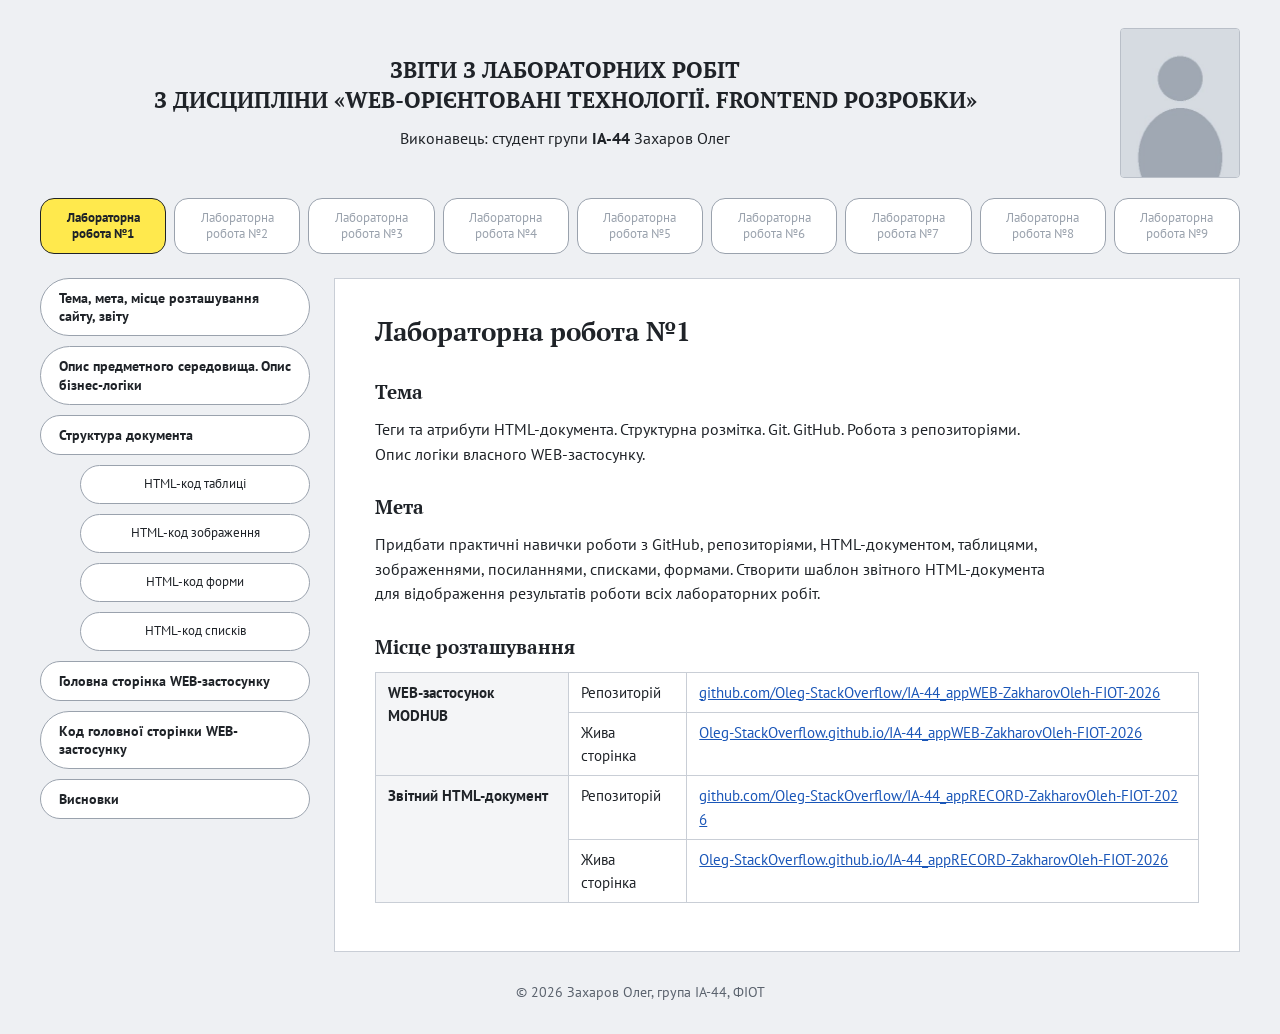
==== index.html @ 859e6890 "Звіт Лаб1" ====
<!DOCTYPE html>
<html lang="uk">
<head>
    <meta charset="UTF-8">
    <meta name="viewport" content="width=device-width, initial-scale=1.0">
    <title>Звіти з лабораторних робіт — WEB-орієнтовані технології</title>
    <link rel="preconnect" href="https://fonts.googleapis.com">
    <link href="https://fonts.googleapis.com/css2?family=PT+Sans:wght@400;700&family=PT+Serif:wght@400;700&display=swap" rel="stylesheet">
    <link rel="stylesheet" href="css/style.css">
</head>
<body>

    <!-- Шапка звіту -->
    <header class="header">
        <div class="header__text">
            <h1>Звіти з лабораторних робіт<br>
                з дисципліни «WEB-орієнтовані технології. Frontend розробки»</h1>
            <p class="header__student">Виконавець: студент групи <b>ІА-44</b> Захаров Олег</p>
        </div>
        <img src="images/photo.jpg" alt="Фото студента" class="header__photo" width="120" height="150">
    </header>

    <!-- Навігація по лабораторних роботах -->
    <nav class="labs">
        <a href="index.html" class="labs__item labs__item--active">Лабораторна робота №1</a>
        <a href="#" class="labs__item labs__item--disabled">Лабораторна робота №2</a>
        <a href="#" class="labs__item labs__item--disabled">Лабораторна робота №3</a>
        <a href="#" class="labs__item labs__item--disabled">Лабораторна робота №4</a>
        <a href="#" class="labs__item labs__item--disabled">Лабораторна робота №5</a>
        <a href="#" class="labs__item labs__item--disabled">Лабораторна робота №6</a>
        <a href="#" class="labs__item labs__item--disabled">Лабораторна робота №7</a>
        <a href="#" class="labs__item labs__item--disabled">Лабораторна робота №8</a>
        <a href="#" class="labs__item labs__item--disabled">Лабораторна робота №9</a>
    </nav>

    <div class="layout">

        <!-- Меню лабораторної роботи -->
        <aside class="menu">
            <a href="#topic" class="menu__item">Тема, мета, місце розташування сайту, звіту</a>
            <a href="#subject" class="menu__item">Опис предметного середовища. Опис бізнес-логіки</a>
            <a href="#structure" class="menu__item">Структура документа</a>
            <a href="#table" class="menu__item menu__item--sub">HTML-код таблиці</a>
            <a href="#image" class="menu__item menu__item--sub">HTML-код зображення</a>
            <a href="#form" class="menu__item menu__item--sub">HTML-код форми</a>
            <a href="#lists" class="menu__item menu__item--sub">HTML-код списків</a>
            <a href="#main-page" class="menu__item">Головна сторінка WEB-застосунку</a>
            <a href="#main-code" class="menu__item">Код головної сторінки WEB-застосунку</a>
            <a href="#conclusions" class="menu__item">Висновки</a>
        </aside>

        <!-- Місце виведення інформації -->
        <main class="content">

            <!-- 1. Тема, мета -->
            <section id="topic" class="block">
                <h2>Лабораторна робота №1</h2>

                <h3>Тема</h3>
                <p>Теги та атрибути HTML-документа. Структурна розмітка. Git. GitHub. Робота з репозиторіями. Опис логіки власного WEB-застосунку.</p>

                <h3>Мета</h3>
                <p>Придбати практичні навички роботи з GitHub, репозиторіями, HTML-документом, таблицями, зображеннями, посиланнями, списками, формами. Створити шаблон звітного HTML-документа для відображення результатів роботи всіх лабораторних робіт.</p>

                <h3>Місце розташування</h3>
                <table class="links-table">
                    <tr>
                        <th rowspan="2">WEB-застосунок MODHUB</th>
                        <td>Репозиторій</td>
                        <td><a href="https://github.com/Oleg-StackOverflow/IA-44_appWEB-ZakharovOleh-FIOT-2026" target="_blank">github.com/Oleg-StackOverflow/IA-44_appWEB-ZakharovOleh-FIOT-2026</a></td>
                    </tr>
                    <tr>
                        <td>Жива сторінка</td>
                        <td><a href="https://Oleg-StackOverflow.github.io/IA-44_appWEB-ZakharovOleh-FIOT-2026/" target="_blank">Oleg-StackOverflow.github.io/IA-44_appWEB-ZakharovOleh-FIOT-2026</a></td>
                    </tr>
                    <tr>
                        <th rowspan="2">Звітний HTML-документ</th>
                        <td>Репозиторій</td>
                        <td><a href="https://github.com/Oleg-StackOverflow/IA-44_appRECORD-ZakharovOleh-FIOT-2026" target="_blank">github.com/Oleg-StackOverflow/IA-44_appRECORD-ZakharovOleh-FIOT-2026</a></td>
                    </tr>
                    <tr>
                        <td>Жива сторінка</td>
                        <td><a href="https://Oleg-StackOverflow.github.io/IA-44_appRECORD-ZakharovOleh-FIOT-2026/" target="_blank">Oleg-StackOverflow.github.io/IA-44_appRECORD-ZakharovOleh-FIOT-2026</a></td>
                    </tr>
                </table>
            </section>

            <!-- 2. Предметне середовище -->
            <section id="subject" class="block">
                <h2>Опис предметного середовища</h2>
                <p>Для лабораторних робіт обрано предметну галузь «Каталог модифікацій для комп'ютерних ігор». WEB-застосунок має назву MODHUB.</p>
                <p>Моди — це доповнення, створені гравцями, які змінюють графіку, ігровий процес або наповнення гри. Моди для однієї гри часто розкидані по різних сайтах, і гравцеві складно зрозуміти, чи підійде мод до його версії гри та чи не конфліктуватиме з іншими модами. MODHUB збирає моди в одному каталозі, показує їхню оцінку, кількість завантажень, вимоги та інструкцію з встановлення.</p>
                <p>Застосунком користуються три типи користувачів: гравець шукає та завантажує моди, автор публікує власні моди, модератор перевіряє нові моди перед появою в каталозі.</p>

                <h3>Основні сутності</h3>
                <ul>
                    <li><b>Гра</b> — назва та пов'язані з нею модифікації.</li>
                    <li><b>Мод</b> — назва, зображення, категорія, версія, вимоги та автор.</li>
                    <li><b>Користувач</b> — гравець, автор або модератор.</li>
                    <li><b>Оцінка й завантаження</b> — показники популярності мода.</li>
                </ul>

                <h2>Опис бізнес-логіки</h2>
                <h3>Сценарій «Пошук і вибір мода»</h3>
                <ol>
                    <li>Гравець обирає гру або вводить пошуковий запит.</li>
                    <li>Каталог відбирає моди за назвою та вибраною грою.</li>
                    <li>Гравець переглядає оцінку, вимоги та інструкцію автора.</li>
                    <li>Після перевірки сумісності гравець переходить до завантаження.</li>
                </ol>

                <h3>Сценарій «Публікація та перевірка»</h3>
                <ol>
                    <li>Автор заповнює назву, гру, категорію, опис, версію та вимоги мода.</li>
                    <li>Новий мод надходить на перевірку модератору; до схвалення він не відображається в каталозі.</li>
                    <li>Після схвалення мод публікується та прив'язується до гри.</li>
                    <li>Рейтинг мода формується з оцінок користувачів.</li>
                </ol>

                <h3>Функціональні вимоги</h3>
                <ul>
                    <li>Пошук модів за назвою та фільтрація за грою.</li>
                    <li>Перегляд списку популярних модів з оцінкою та кількістю завантажень.</li>
                    <li>Додавання нового мода автором і перевірка його модератором.</li>
                    <li>Вхід користувача в систему.</li>
                    <li>Надсилання повідомлення через форму зворотного зв'язку.</li>
                </ul>

                <h3>Нефункціональні вимоги</h3>
                <ul>
                    <li>Коректне відображення в сучасних браузерах і на мобільних пристроях.</li>
                    <li>Сторінки завантажуються не довше ніж за 2–3 секунди.</li>
                    <li>Інтерфейс українською мовою, зрозуміла навігація.</li>
                    <li>Перевірка даних у формах перед надсиланням.</li>
                </ul>
            </section>

            <!-- 3. Структура документа -->
            <section id="structure" class="block">
                <h2>Структура головної сторінки WEB-застосунку</h2>
                <p>Головна сторінка (файл <code>index.html</code>) складається з шапки, основної частини та футера. Основна частина містить пошук, таблицю популярних модів, інструкцію у вигляді списків і форму зворотного зв'язку. Стилі винесені в окремий файл <code>css/style.css</code>.</p>

                <h3>Загальна структура</h3>
<pre><code>&lt;!DOCTYPE html&gt;
&lt;html lang="uk"&gt;
&lt;head&gt;
    &lt;meta charset="UTF-8"&gt;
    &lt;title&gt;MODHUB — каталог модів&lt;/title&gt;
    &lt;link rel="stylesheet" href="css/style.css"&gt;
&lt;/head&gt;
&lt;body&gt;
    &lt;header class="header"&gt;          &lt;!-- логотип, посилання, кнопки --&gt;
        &lt;a href="index.html" class="logo"&gt;...&lt;/a&gt;
        &lt;nav class="header__nav"&gt;...&lt;/nav&gt;
    &lt;/header&gt;

    &lt;main class="container"&gt;
        &lt;section class="catalog"&gt;    &lt;!-- h1, форма пошуку, список ігор --&gt;
        &lt;section class="popular"&gt;    &lt;!-- h2, таблиця модів із зображеннями --&gt;
        &lt;div class="bottom"&gt;
            &lt;section class="howto"&gt;     &lt;!-- нумерований і маркований списки --&gt;
            &lt;section class="feedback"&gt;  &lt;!-- форма зворотного зв'язку --&gt;
        &lt;/div&gt;
    &lt;/main&gt;

    &lt;footer class="footer"&gt;...&lt;/footer&gt;
&lt;/body&gt;
&lt;/html&gt;</code></pre>

                <h3>Посилання</h3>
                <p>Посилання на сторінку з описом предметної галузі та бізнес-логіки розміщене в шапці. На сторінці <code>about.html</code> є зворотне посилання на каталог.</p>
<pre><code>&lt;nav class="header__nav"&gt;
    &lt;a href="about.html" class="link-accent"&gt;Про проєкт і бізнес-логіку&lt;/a&gt;
&lt;/nav&gt;
&lt;!-- about.html --&gt;
&lt;a href="index.html" class="link-accent"&gt;&amp;larr; До каталогу&lt;/a&gt;</code></pre>

                <h3>Використані теги</h3>
                <table class="theory-table">
                    <thead>
                        <tr><th>Група</th><th>Теги</th></tr>
                    </thead>
                    <tbody>
                        <tr><td>Структура документа</td><td><code>&lt;!DOCTYPE&gt;</code>, <code>&lt;html&gt;</code>, <code>&lt;head&gt;</code>, <code>&lt;meta&gt;</code>, <code>&lt;title&gt;</code>, <code>&lt;link&gt;</code>, <code>&lt;body&gt;</code></td></tr>
                        <tr><td>Семантичні блоки</td><td><code>&lt;header&gt;</code>, <code>&lt;nav&gt;</code>, <code>&lt;main&gt;</code>, <code>&lt;section&gt;</code>, <code>&lt;footer&gt;</code>, <code>&lt;div&gt;</code></td></tr>
                        <tr><td>Заголовки та текст</td><td><code>&lt;h1&gt;</code>, <code>&lt;h2&gt;</code>, <code>&lt;h3&gt;</code>, <code>&lt;p&gt;</code>, <code>&lt;span&gt;</code></td></tr>
                        <tr><td>Посилання та зображення</td><td><code>&lt;a&gt;</code>, <code>&lt;img&gt;</code>, <code>&lt;svg&gt;</code></td></tr>
                        <tr><td>Таблиця</td><td><code>&lt;table&gt;</code>, <code>&lt;thead&gt;</code>, <code>&lt;tbody&gt;</code>, <code>&lt;tr&gt;</code>, <code>&lt;th&gt;</code>, <code>&lt;td&gt;</code></td></tr>
                        <tr><td>Списки</td><td><code>&lt;ol&gt;</code>, <code>&lt;ul&gt;</code>, <code>&lt;li&gt;</code></td></tr>
                        <tr><td>Форми</td><td><code>&lt;form&gt;</code>, <code>&lt;label&gt;</code>, <code>&lt;input&gt;</code>, <code>&lt;textarea&gt;</code>, <code>&lt;button&gt;</code></td></tr>
                    </tbody>
                </table>
            </section>

            <!-- 3.1 Таблиця -->
            <section id="table" class="block">
                <h2>HTML-код таблиці</h2>
                <p>На головній сторінці таблиця використовується для виведення популярних модів: у кожному рядку є зображення, гра й категорія, назва мода, оцінка та кількість завантажень.</p>
<pre><code>&lt;table class="mods-table"&gt;
    &lt;thead&gt;
        &lt;tr&gt;
            &lt;th&gt;Мод&lt;/th&gt;
            &lt;th class="col-num"&gt;Оцінка&lt;/th&gt;
            &lt;th class="col-num"&gt;Завантаження&lt;/th&gt;
        &lt;/tr&gt;
    &lt;/thead&gt;
    &lt;tbody&gt;
        &lt;tr&gt;
            &lt;td&gt;
                &lt;div class="mod"&gt;
                    &lt;img src="images/zone-reborn.jpg" alt="Скриншот моду Zone Reborn" width="110" height="70"&gt;
                    &lt;div&gt;
                        &lt;p class="mod__meta"&gt;S.T.A.L.K.E.R. 2 / Графіка&lt;/p&gt;
                        &lt;h3 class="mod__name"&gt;Zone Reborn&lt;/h3&gt;
                    &lt;/div&gt;
                &lt;/div&gt;
            &lt;/td&gt;
            &lt;td class="col-num"&gt;&lt;span class="star"&gt;&amp;#9734;&lt;/span&gt; 4.9&lt;/td&gt;
            &lt;td class="col-num muted"&gt;&amp;#10515; 25,4 тис.&lt;/td&gt;
        &lt;/tr&gt;
        &lt;tr&gt;
            &lt;td&gt;
                &lt;div class="mod"&gt;
                    &lt;img src="images/night-city.jpg" alt="Скриншот моду Night City Rewired" width="110" height="70"&gt;
                    &lt;div&gt;
                        &lt;p class="mod__meta"&gt;Cyberpunk 2077 / Геймплей&lt;/p&gt;
                        &lt;h3 class="mod__name"&gt;Night City Rewired&lt;/h3&gt;
                    &lt;/div&gt;
                &lt;/div&gt;
            &lt;/td&gt;
            &lt;td class="col-num"&gt;&lt;span class="star"&gt;&amp;#9734;&lt;/span&gt; 4.8&lt;/td&gt;
            &lt;td class="col-num muted"&gt;&amp;#10515; 42,1 тис.&lt;/td&gt;
        &lt;/tr&gt;
        &lt;tr&gt;
            &lt;td&gt;
                &lt;div class="mod"&gt;
                    &lt;img src="images/nordic-horizons.jpg" alt="Скриншот моду Nordic Horizons" width="110" height="70"&gt;
                    &lt;div&gt;
                        &lt;p class="mod__meta"&gt;Skyrim SE / Графіка&lt;/p&gt;
                        &lt;h3 class="mod__name"&gt;Nordic Horizons&lt;/h3&gt;
                    &lt;/div&gt;
                &lt;/div&gt;
            &lt;/td&gt;
            &lt;td class="col-num"&gt;&lt;span class="star"&gt;&amp;#9734;&lt;/span&gt; 4.9&lt;/td&gt;
            &lt;td class="col-num muted"&gt;&amp;#10515; 85,6 тис.&lt;/td&gt;
        &lt;/tr&gt;
        &lt;tr&gt;
            &lt;td&gt;
                &lt;div class="mod"&gt;
                    &lt;img src="images/vanilla-adventures.jpg" alt="Скриншот моду Vanilla+ Adventures" width="110" height="70"&gt;
                    &lt;div&gt;
                        &lt;p class="mod__meta"&gt;Minecraft / Нові світи&lt;/p&gt;
                        &lt;h3 class="mod__name"&gt;Vanilla+ Adventures&lt;/h3&gt;
                    &lt;/div&gt;
                &lt;/div&gt;
            &lt;/td&gt;
            &lt;td class="col-num"&gt;&lt;span class="star"&gt;&amp;#9734;&lt;/span&gt; 4.7&lt;/td&gt;
            &lt;td class="col-num muted"&gt;&amp;#10515; 31,2 тис.&lt;/td&gt;
        &lt;/tr&gt;
    &lt;/tbody&gt;
&lt;/table&gt;</code></pre>

                <h3>Скриншот таблиці</h3>
                <figure>
                    <img src="images/table.png" alt="Скриншот таблиці популярних модів" class="screenshot">
                    <figcaption>Рис. 1 — Таблиця «Популярні моди»</figcaption>
                </figure>

                <h3>Теорія: теги таблиць</h3>
                <p>Таблиця в HTML створюється тегом <code>&lt;table&gt;</code>. Таблиця складається з рядків <code>&lt;tr&gt;</code>, а рядки — з комірок <code>&lt;td&gt;</code> або <code>&lt;th&gt;</code>.</p>
                <table class="theory-table">
                    <thead>
                        <tr><th>Тег</th><th>Призначення</th></tr>
                    </thead>
                    <tbody>
                        <tr><td><code>&lt;table&gt;</code></td><td>Контейнер таблиці.</td></tr>
                        <tr><td><code>&lt;caption&gt;</code></td><td>Підпис (назва) таблиці, розміщується одразу після <code>&lt;table&gt;</code>.</td></tr>
                        <tr><td><code>&lt;thead&gt;</code></td><td>Група рядків заголовка таблиці.</td></tr>
                        <tr><td><code>&lt;tbody&gt;</code></td><td>Основна частина таблиці з даними.</td></tr>
                        <tr><td><code>&lt;tfoot&gt;</code></td><td>Нижня частина таблиці (підсумки).</td></tr>
                        <tr><td><code>&lt;tr&gt;</code></td><td>Рядок таблиці.</td></tr>
                        <tr><td><code>&lt;th&gt;</code></td><td>Комірка-заголовок, за замовчуванням жирна й по центру.</td></tr>
                        <tr><td><code>&lt;td&gt;</code></td><td>Звичайна комірка з даними.</td></tr>
                        <tr><td><code>&lt;colgroup&gt;</code>, <code>&lt;col&gt;</code></td><td>Групування стовпців для задання їм спільного оформлення.</td></tr>
                    </tbody>
                </table>

                <h3>Атрибути</h3>
                <ul>
                    <li><code>colspan</code> — об'єднує комірку на кілька стовпців.</li>
                    <li><code>rowspan</code> — об'єднує комірку на кілька рядків (використано в таблиці посилань у розділі «Тема, мета»).</li>
                    <li><code>scope</code> — вказує, до чого належить заголовок <code>&lt;th&gt;</code>: <code>row</code> або <code>col</code>.</li>
                    <li><code>headers</code> — пов'язує комірку із заголовками за їхніми <code>id</code>.</li>
                </ul>
                <p>Атрибути <code>border</code>, <code>cellpadding</code>, <code>cellspacing</code>, <code>align</code>, <code>bgcolor</code> застаріли. Замість них використовують CSS-властивості <code>border</code>, <code>padding</code>, <code>border-collapse</code>, <code>text-align</code>, <code>background-color</code>.</p>
            </section>

            <!-- 3.2 Зображення -->
            <section id="image" class="block">
                <h2>HTML-код зображення</h2>
                <p>Зображення використовуються в таблиці модів як превʼю кожної модифікації.</p>
<pre><code>&lt;img src="images/zone-reborn.jpg" alt="Скриншот моду Zone Reborn" width="110" height="70"&gt;</code></pre>

                <h3>Скриншот зображення</h3>
                <figure>
                    <img src="images/image.png" alt="Скриншот зображення мода в таблиці" class="screenshot">
                    <figcaption>Рис. 2 — Зображення мода Zone Reborn</figcaption>
                </figure>

                <h3>Теорія: тег &lt;img&gt; та його атрибути</h3>
                <p>Тег <code>&lt;img&gt;</code> вставляє зображення на сторінку. Він одиночний, тобто не має закриваючого тегу. Підтримуються формати JPG, PNG, GIF, SVG, WebP.</p>
                <table class="theory-table">
                    <thead>
                        <tr><th>Атрибут</th><th>Призначення</th></tr>
                    </thead>
                    <tbody>
                        <tr><td><code>src</code></td><td>Шлях до файлу зображення (обов'язковий). Може бути відносним (<code>images/photo.jpg</code>) або абсолютним (URL).</td></tr>
                        <tr><td><code>alt</code></td><td>Альтернативний текст. Показується, якщо зображення не завантажилось, і зачитується програмами для незрячих.</td></tr>
                        <tr><td><code>width</code>, <code>height</code></td><td>Ширина та висота в пікселях. Браузер резервує місце під картинку, і сторінка не «стрибає» під час завантаження.</td></tr>
                        <tr><td><code>title</code></td><td>Підказка, що з'являється при наведенні курсора.</td></tr>
                        <tr><td><code>loading</code></td><td><code>lazy</code> — відкладене завантаження, поки зображення не з'явиться в зоні видимості.</td></tr>
                        <tr><td><code>srcset</code>, <code>sizes</code></td><td>Набір зображень різного розміру для різних екранів.</td></tr>
                    </tbody>
                </table>
                <p>Для зображення з підписом використовують теги <code>&lt;figure&gt;</code> і <code>&lt;figcaption&gt;</code>, як для скриншотів у цьому звіті.</p>
            </section>

            <!-- 3.3 Форма -->
            <section id="form" class="block">
                <h2>HTML-код форми</h2>
                <p>Форма зворотного зв'язку дозволяє користувачу надіслати запитання. Поля «Ім'я» та «Електронна пошта» обов'язкові.</p>
<pre><code>&lt;section class="feedback"&gt;
    &lt;h2&gt;Зворотний зв'язок&lt;/h2&gt;

    &lt;form action="#" method="post" class="feedback__form"&gt;
        &lt;div class="form-row"&gt;
            &lt;div class="form-group"&gt;
                &lt;label for="name"&gt;Ім'я&lt;/label&gt;
                &lt;input type="text" id="name" name="name" placeholder="Ваше ім'я" required&gt;
            &lt;/div&gt;
            &lt;div class="form-group"&gt;
                &lt;label for="email"&gt;Електронна пошта&lt;/label&gt;
                &lt;input type="email" id="email" name="email" placeholder="name@example.com" required&gt;
            &lt;/div&gt;
        &lt;/div&gt;

        &lt;div class="form-group"&gt;
            &lt;label for="message"&gt;Повідомлення&lt;/label&gt;
            &lt;textarea id="message" name="message" rows="4" placeholder="Напишіть ваше запитання..."&gt;&lt;/textarea&gt;
        &lt;/div&gt;

        &lt;button type="submit" class="btn-accent"&gt;Надіслати повідомлення&lt;/button&gt;
    &lt;/form&gt;
&lt;/section&gt;</code></pre>

                <h3>Скриншот форми</h3>
                <figure>
                    <img src="images/form.png" alt="Скриншот форми зворотного зв'язку" class="screenshot">
                    <figcaption>Рис. 3 — Форма «Зворотний зв'язок»</figcaption>
                </figure>

                <h3>Теорія: теги та атрибути форм</h3>
                <table class="theory-table">
                    <thead>
                        <tr><th>Тег / атрибут</th><th>Призначення</th></tr>
                    </thead>
                    <tbody>
                        <tr><td><code>&lt;form&gt;</code></td><td>Контейнер форми. Атрибут <code>action</code> — адреса обробника, <code>method</code> — спосіб передачі (<code>get</code> або <code>post</code>).</td></tr>
                        <tr><td><code>&lt;label&gt;</code></td><td>Підпис поля. Атрибут <code>for</code> пов'язує його з <code>id</code> поля.</td></tr>
                        <tr><td><code>&lt;input&gt;</code></td><td>Поле введення. Тип задається атрибутом <code>type</code>: <code>text</code>, <code>email</code>, <code>password</code>, <code>number</code>, <code>checkbox</code>, <code>radio</code> тощо.</td></tr>
                        <tr><td><code>&lt;textarea&gt;</code></td><td>Багаторядкове текстове поле, висота задається атрибутом <code>rows</code>.</td></tr>
                        <tr><td><code>&lt;select&gt;</code>, <code>&lt;option&gt;</code></td><td>Випадаючий список.</td></tr>
                        <tr><td><code>&lt;button&gt;</code></td><td>Кнопка. <code>type="submit"</code> надсилає форму.</td></tr>
                        <tr><td><code>&lt;fieldset&gt;</code>, <code>&lt;legend&gt;</code></td><td>Групування полів форми з заголовком.</td></tr>
                        <tr><td><code>name</code></td><td>Ім'я поля, під яким значення передається на сервер.</td></tr>
                        <tr><td><code>placeholder</code></td><td>Підказка всередині порожнього поля.</td></tr>
                        <tr><td><code>required</code></td><td>Поле обов'язкове: без нього форма не надішлеться.</td></tr>
                    </tbody>
                </table>
            </section>

            <!-- 3.4 Списки -->
            <section id="lists" class="block">
                <h2>HTML-код списків</h2>
                <p>У розділі «Як користуватися» нумерований список описує послідовні кроки встановлення мода, а маркований — поради, порядок яких не важливий.</p>
<pre><code>&lt;section class="howto"&gt;
    &lt;h2&gt;Як користуватися&lt;/h2&gt;

    &lt;h3&gt;Встановлення мода&lt;/h3&gt;
    &lt;ol&gt;
        &lt;li&gt;Оберіть гру та знайдіть потрібний мод.&lt;/li&gt;
        &lt;li&gt;Перевірте версію гри й вимоги мода.&lt;/li&gt;
        &lt;li&gt;Завантажте мод і дотримуйтеся інструкції автора.&lt;/li&gt;
    &lt;/ol&gt;

    &lt;h3&gt;Перед запуском&lt;/h3&gt;
    &lt;ul&gt;
        &lt;li&gt;Зробіть резервну копію збережень.&lt;/li&gt;
        &lt;li&gt;Перевірте сумісність з іншими модами.&lt;/li&gt;
        &lt;li&gt;Використовуйте відповідну версію гри.&lt;/li&gt;
    &lt;/ul&gt;
&lt;/section&gt;</code></pre>

                <h3>Скриншот списків</h3>
                <figure>
                    <img src="images/lists.png" alt="Скриншот списків у розділі Як користуватися" class="screenshot">
                    <figcaption>Рис. 4 — Нумерований і маркований списки</figcaption>
                </figure>

                <h3>Теорія: теги та атрибути списків</h3>
                <table class="theory-table">
                    <thead>
                        <tr><th>Тег</th><th>Призначення</th></tr>
                    </thead>
                    <tbody>
                        <tr><td><code>&lt;ol&gt;</code></td><td>Нумерований (впорядкований) список.</td></tr>
                        <tr><td><code>&lt;ul&gt;</code></td><td>Маркований (невпорядкований) список.</td></tr>
                        <tr><td><code>&lt;li&gt;</code></td><td>Елемент списку, використовується всередині <code>&lt;ol&gt;</code> і <code>&lt;ul&gt;</code>.</td></tr>
                        <tr><td><code>&lt;dl&gt;</code>, <code>&lt;dt&gt;</code>, <code>&lt;dd&gt;</code></td><td>Список визначень: термін і його опис.</td></tr>
                    </tbody>
                </table>

                <h3>Атрибути</h3>
                <ul>
                    <li><code>type</code> для <code>&lt;ol&gt;</code> — вид нумерації: <code>1</code>, <code>A</code>, <code>a</code>, <code>I</code>, <code>i</code>.</li>
                    <li><code>start</code> — число, з якого починається нумерація.</li>
                    <li><code>reversed</code> — нумерація у зворотному порядку.</li>
                    <li><code>value</code> для <code>&lt;li&gt;</code> — номер конкретного елемента.</li>
                </ul>
                <p>Вид маркера в <code>&lt;ul&gt;</code> змінюють через CSS-властивість <code>list-style-type</code> (<code>disc</code>, <code>circle</code>, <code>square</code>, <code>none</code>). Списки можна вкладати один в одний.</p>
            </section>

            <!-- 4. Головна сторінка -->
            <section id="main-page" class="block">
                <h2>Головна сторінка WEB-застосунку</h2>
                <p>Жива сторінка: <a href="https://USERNAME.github.io/IS-4X_appWEB-PrizvyshcheImia-FIOT-2026/" target="_blank">USERNAME.github.io/IS-4X_appWEB-PrizvyshcheImia-FIOT-2026</a></p>
                <figure>
                    <img src="images/main-page.png" alt="Скриншот головної сторінки MODHUB" class="screenshot">
                    <figcaption>Рис. 5 — Головна сторінка WEB-застосунку MODHUB</figcaption>
                </figure>
            </section>

            <!-- 5. Код головної сторінки -->
            <section id="main-code" class="block">
                <h2>Код головної сторінки WEB-застосунку</h2>
                <p>Файл <code>index.html</code>:</p>
<pre class="code-long"><code>&lt;!DOCTYPE html&gt;
&lt;html lang="uk"&gt;
&lt;head&gt;
    &lt;meta charset="UTF-8"&gt;
    &lt;meta name="viewport" content="width=device-width, initial-scale=1.0"&gt;
    &lt;title&gt;MODHUB — каталог модів&lt;/title&gt;
    &lt;link rel="preconnect" href="https://fonts.googleapis.com"&gt;
    &lt;link href="https://fonts.googleapis.com/css2?family=Inter:wght@400;500;600&amp;display=swap" rel="stylesheet"&gt;
    &lt;link rel="stylesheet" href="css/style.css"&gt;
&lt;/head&gt;
&lt;body&gt;

    &lt;!-- Шапка сайту --&gt;
    &lt;header class="header"&gt;
        &lt;div class="container header__inner"&gt;
            &lt;a href="index.html" class="logo"&gt;
                &lt;span class="logo__icon"&gt;M&lt;/span&gt;
                &lt;span class="logo__text"&gt;MODHUB&lt;/span&gt;
            &lt;/a&gt;

            &lt;nav class="header__nav"&gt;
                &lt;a href="about.html" class="link-accent"&gt;Про проєкт і бізнес-логіку&lt;/a&gt;
            &lt;/nav&gt;

            &lt;div class="header__actions"&gt;
                &lt;a href="#" class="header__login"&gt;Увійти&lt;/a&gt;
                &lt;a href="#" class="btn-outline"&gt;Додати мод &lt;span class="arrow-down"&gt;&amp;#9662;&lt;/span&gt;&lt;/a&gt;
            &lt;/div&gt;
        &lt;/div&gt;
    &lt;/header&gt;

    &lt;main class="container"&gt;

        &lt;!-- Пошук --&gt;
        &lt;section class="catalog"&gt;
            &lt;h1&gt;Каталог модів&lt;/h1&gt;

            &lt;form class="search" action="#" method="get"&gt;
                &lt;svg class="search__icon" width="16" height="16" viewBox="0 0 24 24" fill="none" stroke="currentColor" stroke-width="2"&gt;
                    &lt;circle cx="11" cy="11" r="7"&gt;&lt;/circle&gt;
                    &lt;line x1="16.5" y1="16.5" x2="21" y2="21"&gt;&lt;/line&gt;
                &lt;/svg&gt;
                &lt;input type="text" name="q" placeholder="Пошук модів та ігор" class="search__input"&gt;
                &lt;button type="submit" class="btn-accent"&gt;
                    Знайти моди
                    &lt;svg width="14" height="14" viewBox="0 0 24 24" fill="none" stroke="currentColor" stroke-width="2.5"&gt;
                        &lt;circle cx="11" cy="11" r="7"&gt;&lt;/circle&gt;
                        &lt;line x1="16.5" y1="16.5" x2="21" y2="21"&gt;&lt;/line&gt;
                    &lt;/svg&gt;
                &lt;/button&gt;
            &lt;/form&gt;

            &lt;ul class="games"&gt;
                &lt;li&gt;&lt;a href="#"&gt;S.T.A.L.K.E.R. 2&lt;/a&gt;&lt;/li&gt;
                &lt;li&gt;&lt;a href="#"&gt;Cyberpunk 2077&lt;/a&gt;&lt;/li&gt;
                &lt;li&gt;&lt;a href="#"&gt;Skyrim SE&lt;/a&gt;&lt;/li&gt;
                &lt;li&gt;&lt;a href="#"&gt;Minecraft&lt;/a&gt;&lt;/li&gt;
                &lt;li&gt;&lt;a href="#"&gt;GTA V&lt;/a&gt;&lt;/li&gt;
                &lt;li&gt;&lt;a href="#"&gt;The Witcher 3&lt;/a&gt;&lt;/li&gt;
            &lt;/ul&gt;
        &lt;/section&gt;

        &lt;!-- Таблиця популярних модів --&gt;
        &lt;section class="popular"&gt;
            &lt;h2&gt;Популярні моди&lt;/h2&gt;

            &lt;table class="mods-table"&gt;
                &lt;thead&gt;
                    &lt;tr&gt;
                        &lt;th&gt;Мод&lt;/th&gt;
                        &lt;th class="col-num"&gt;Оцінка&lt;/th&gt;
                        &lt;th class="col-num"&gt;Завантаження&lt;/th&gt;
                    &lt;/tr&gt;
                &lt;/thead&gt;
                &lt;tbody&gt;
                    &lt;tr&gt;
                        &lt;td&gt;
                            &lt;div class="mod"&gt;
                                &lt;img src="images/zone-reborn.jpg" alt="Скриншот моду Zone Reborn" width="110" height="70"&gt;
                                &lt;div&gt;
                                    &lt;p class="mod__meta"&gt;S.T.A.L.K.E.R. 2 / Графіка&lt;/p&gt;
                                    &lt;h3 class="mod__name"&gt;Zone Reborn&lt;/h3&gt;
                                &lt;/div&gt;
                            &lt;/div&gt;
                        &lt;/td&gt;
                        &lt;td class="col-num"&gt;&lt;span class="star"&gt;&amp;#9734;&lt;/span&gt; 4.9&lt;/td&gt;
                        &lt;td class="col-num muted"&gt;&amp;#10515; 25,4 тис.&lt;/td&gt;
                    &lt;/tr&gt;
                    &lt;tr&gt;
                        &lt;td&gt;
                            &lt;div class="mod"&gt;
                                &lt;img src="images/night-city.jpg" alt="Скриншот моду Night City Rewired" width="110" height="70"&gt;
                                &lt;div&gt;
                                    &lt;p class="mod__meta"&gt;Cyberpunk 2077 / Геймплей&lt;/p&gt;
                                    &lt;h3 class="mod__name"&gt;Night City Rewired&lt;/h3&gt;
                                &lt;/div&gt;
                            &lt;/div&gt;
                        &lt;/td&gt;
                        &lt;td class="col-num"&gt;&lt;span class="star"&gt;&amp;#9734;&lt;/span&gt; 4.8&lt;/td&gt;
                        &lt;td class="col-num muted"&gt;&amp;#10515; 42,1 тис.&lt;/td&gt;
                    &lt;/tr&gt;
                    &lt;tr&gt;
                        &lt;td&gt;
                            &lt;div class="mod"&gt;
                                &lt;img src="images/nordic-horizons.jpg" alt="Скриншот моду Nordic Horizons" width="110" height="70"&gt;
                                &lt;div&gt;
                                    &lt;p class="mod__meta"&gt;Skyrim SE / Графіка&lt;/p&gt;
                                    &lt;h3 class="mod__name"&gt;Nordic Horizons&lt;/h3&gt;
                                &lt;/div&gt;
                            &lt;/div&gt;
                        &lt;/td&gt;
                        &lt;td class="col-num"&gt;&lt;span class="star"&gt;&amp;#9734;&lt;/span&gt; 4.9&lt;/td&gt;
                        &lt;td class="col-num muted"&gt;&amp;#10515; 85,6 тис.&lt;/td&gt;
                    &lt;/tr&gt;
                    &lt;tr&gt;
                        &lt;td&gt;
                            &lt;div class="mod"&gt;
                                &lt;img src="images/vanilla-adventures.jpg" alt="Скриншот моду Vanilla+ Adventures" width="110" height="70"&gt;
                                &lt;div&gt;
                                    &lt;p class="mod__meta"&gt;Minecraft / Нові світи&lt;/p&gt;
                                    &lt;h3 class="mod__name"&gt;Vanilla+ Adventures&lt;/h3&gt;
                                &lt;/div&gt;
                            &lt;/div&gt;
                        &lt;/td&gt;
                        &lt;td class="col-num"&gt;&lt;span class="star"&gt;&amp;#9734;&lt;/span&gt; 4.7&lt;/td&gt;
                        &lt;td class="col-num muted"&gt;&amp;#10515; 31,2 тис.&lt;/td&gt;
                    &lt;/tr&gt;
                &lt;/tbody&gt;
            &lt;/table&gt;
        &lt;/section&gt;

        &lt;div class="bottom"&gt;
            &lt;!-- Інструкція (списки) --&gt;
            &lt;section class="howto"&gt;
                &lt;h2&gt;Як користуватися&lt;/h2&gt;

                &lt;h3&gt;Встановлення мода&lt;/h3&gt;
                &lt;ol&gt;
                    &lt;li&gt;Оберіть гру та знайдіть потрібний мод.&lt;/li&gt;
                    &lt;li&gt;Перевірте версію гри й вимоги мода.&lt;/li&gt;
                    &lt;li&gt;Завантажте мод і дотримуйтеся інструкції автора.&lt;/li&gt;
                &lt;/ol&gt;

                &lt;h3&gt;Перед запуском&lt;/h3&gt;
                &lt;ul&gt;
                    &lt;li&gt;Зробіть резервну копію збережень.&lt;/li&gt;
                    &lt;li&gt;Перевірте сумісність з іншими модами.&lt;/li&gt;
                    &lt;li&gt;Використовуйте відповідну версію гри.&lt;/li&gt;
                &lt;/ul&gt;
            &lt;/section&gt;

            &lt;!-- Форма зворотного зв'язку --&gt;
            &lt;section class="feedback"&gt;
                &lt;h2&gt;Зворотний зв'язок&lt;/h2&gt;

                &lt;form action="#" method="post" class="feedback__form"&gt;
                    &lt;div class="form-row"&gt;
                        &lt;div class="form-group"&gt;
                            &lt;label for="name"&gt;Ім'я&lt;/label&gt;
                            &lt;input type="text" id="name" name="name" placeholder="Ваше ім'я" required&gt;
                        &lt;/div&gt;
                        &lt;div class="form-group"&gt;
                            &lt;label for="email"&gt;Електронна пошта&lt;/label&gt;
                            &lt;input type="email" id="email" name="email" placeholder="name@example.com" required&gt;
                        &lt;/div&gt;
                    &lt;/div&gt;

                    &lt;div class="form-group"&gt;
                        &lt;label for="message"&gt;Повідомлення&lt;/label&gt;
                        &lt;textarea id="message" name="message" rows="4" placeholder="Напишіть ваше запитання..."&gt;&lt;/textarea&gt;
                    &lt;/div&gt;

                    &lt;button type="submit" class="btn-accent"&gt;Надіслати повідомлення&lt;/button&gt;
                &lt;/form&gt;
            &lt;/section&gt;
        &lt;/div&gt;

    &lt;/main&gt;

    &lt;footer class="footer"&gt;
        &lt;div class="container footer__inner"&gt;
            &lt;p&gt;&amp;copy; 2026 MODHUB. Створено гравцями для гравців.&lt;/p&gt;
            &lt;div class="footer__links"&gt;
                &lt;a href="#"&gt;Конфіденційність&lt;/a&gt;
                &lt;a href="#"&gt;Умови використання&lt;/a&gt;
            &lt;/div&gt;
        &lt;/div&gt;
    &lt;/footer&gt;

&lt;/body&gt;
&lt;/html&gt;</code></pre>
            </section>

            <!-- 6. Висновки -->
            <section id="conclusions" class="block">
                <h2>Висновки</h2>
                <p>У ході лабораторної роботи було обрано предметну галузь «Каталог модифікацій для комп'ютерних ігор», описано предметне середовище, бізнес-логіку у вигляді сценаріїв, функціональні та нефункціональні вимоги до WEB-застосунку MODHUB.</p>
                <p>У Figma створено макет двох сторінок застосунку. Встановлено Git і GitHub Desktop, створено три репозиторії: для WEB-застосунку, для самостійних робіт і для звітного документа. Для кожного налаштовано GitHub Pages і отримано посилання на живу сторінку.</p>
                <p>За макетом зверстано головну сторінку застосунку з використанням заголовків різних рівнів, зображень, таблиці, нумерованих і маркованих списків, форми та посилання на сторінку з описом бізнес-логіки. Також створено шаблон звітного HTML-документа, який буде використовуватись для всіх наступних лабораторних робіт.</p>
                <p>Під час роботи отримано практичні навички роботи з репозиторіями та структурною розміткою HTML-документа.</p>
            </section>

        </main>
    </div>

    <footer class="footer">
        <p>&copy; 2026 Захаров Олег, група ІА-44, ФІОТ</p>
    </footer>

</body>
</html>
---- css/style.css ----
/* ===== Загальні стилі ===== */
* {
    margin: 0;
    padding: 0;
    box-sizing: border-box;
}

body {
    font-family: 'PT Sans', Arial, sans-serif;
    font-size: 16px;
    line-height: 1.55;
    color: #1f2328;
    background-color: #eef0f3;
}

h1, h2, h3 {
    font-family: 'PT Serif', 'Times New Roman', serif;
}

a {
    color: #1a56b8;
}

code {
    font-family: Consolas, 'Courier New', monospace;
    font-size: 0.9em;
    background-color: #eef0f3;
    padding: 1px 4px;
    border-radius: 3px;
}

/* ===== Шапка ===== */
.header {
    max-width: 1240px;
    margin: 0 auto;
    padding: 28px 20px 20px;
    display: flex;
    align-items: center;
    justify-content: space-between;
    gap: 30px;
}

.header__text {
    flex: 1;
    text-align: center;
}

.header h1 {
    font-size: 22px;
    line-height: 1.35;
    text-transform: uppercase;
}

.header__student {
    margin-top: 12px;
}

.header__photo {
    width: 120px;
    height: 150px;
    object-fit: cover;
    border: 1px solid #b9bfc8;
    border-radius: 4px;
    background-color: #fff;
}

/* ===== Кнопки лабораторних ===== */
.labs {
    max-width: 1240px;
    margin: 0 auto;
    padding: 0 20px;
    display: grid;
    grid-template-columns: repeat(9, 1fr);
    gap: 8px;
}

.labs__item {
    display: flex;
    align-items: center;
    justify-content: center;
    text-align: center;
    min-height: 56px;
    padding: 6px;
    font-size: 13px;
    line-height: 1.25;
    color: #1f2328;
    text-decoration: none;
    background-color: #fff;
    border: 1px solid #9aa2ad;
    border-radius: 14px;
}

.labs__item:hover {
    border-color: #1f2328;
}

.labs__item--active {
    background-color: #ffe94d;
    border-color: #1f2328;
    font-weight: 700;
}

.labs__item--disabled {
    color: #9aa2ad;
    pointer-events: none;
}

/* ===== Основна сітка ===== */
.layout {
    max-width: 1240px;
    margin: 24px auto 0;
    padding: 0 20px;
    display: grid;
    grid-template-columns: 270px 1fr;
    gap: 24px;
    align-items: start;
}

/* ===== Меню ===== */
.menu {
    display: flex;
    flex-direction: column;
    gap: 10px;
    position: sticky;
    top: 16px;
}

.menu__item {
    display: block;
    padding: 10px 18px;
    font-weight: 700;
    font-size: 14px;
    line-height: 1.3;
    color: #1f2328;
    text-decoration: none;
    background-color: #fff;
    border: 1px solid #9aa2ad;
    border-radius: 999px;
}

.menu__item--sub {
    margin-left: 40px;
    font-weight: 400;
    font-size: 13px;
    text-align: center;
}

.menu__item:hover {
    border-color: #1f2328;
    background-color: #fffbe0;
}

/* ===== Місце виведення інформації ===== */
.content {
    background-color: #fff;
    border: 1px solid #c9ced6;
    min-height: 600px;
    padding: 32px 40px;
    min-width: 0;
}

/* показуємо тільки вибраний розділ (через :target) */
.block {
    display: none;
}

.block:target {
    display: block;
}

/* якщо нічого не вибрано — показуємо перший розділ */
.content:not(:has(.block:target)) #topic {
    display: block;
}

.block h2 {
    font-size: 26px;
    margin-bottom: 16px;
}

.block h2:not(:first-child) {
    margin-top: 36px;
}

.block h3 {
    font-size: 19px;
    margin: 26px 0 10px;
}

.block p {
    margin-bottom: 12px;
    max-width: 75ch;
}

.block ul,
.block ol {
    padding-left: 24px;
    margin-bottom: 12px;
}

.block li {
    margin-bottom: 4px;
}

/* ===== Код ===== */
pre {
    background-color: #1e2329;
    color: #e3e6ea;
    padding: 18px 20px;
    border-radius: 6px;
    overflow-x: auto;
    font-size: 13px;
    line-height: 1.5;
    margin: 10px 0 16px;
    tab-size: 4;
}

pre code {
    background: none;
    padding: 0;
    font-size: inherit;
}

.code-long {
    max-height: 640px;
    overflow-y: auto;
}

/* ===== Таблиці у звіті ===== */
.links-table,
.theory-table {
    width: 100%;
    border-collapse: collapse;
    margin: 10px 0 16px;
    font-size: 15px;
}

.links-table th,
.links-table td,
.theory-table th,
.theory-table td {
    border: 1px solid #c9ced6;
    padding: 8px 12px;
    text-align: left;
    vertical-align: top;
}

.links-table th,
.theory-table thead th {
    background-color: #f4f5f7;
}

.links-table td:nth-child(2) {
    white-space: nowrap;
}

.links-table a {
    word-break: break-all;
}

.theory-table td:first-child {
    white-space: nowrap;
}

/* ===== Скриншоти ===== */
figure {
    margin: 10px 0 20px;
}

.screenshot {
    display: block;
    max-width: 100%;
    height: auto;
    border: 1px solid #c9ced6;
}

figcaption {
    margin-top: 8px;
    font-size: 14px;
    color: #5b636e;
    font-style: italic;
}

/* ===== Футер ===== */
.footer {
    text-align: center;
    font-size: 14px;
    color: #5b636e;
    padding: 30px 20px;
}

/* ===== Адаптивність ===== */
@media (max-width: 1000px) {
    .labs {
        grid-template-columns: repeat(5, 1fr);
    }

    .layout {
        grid-template-columns: 1fr;
    }

    .menu {
        position: static;
    }

    .menu__item--sub {
        margin-left: 24px;
    }
}

@media (max-width: 600px) {
    .header {
        flex-direction: column-reverse;
    }

    .header h1 {
        font-size: 18px;
    }

    .labs {
        grid-template-columns: repeat(3, 1fr);
    }

    .content {
        padding: 20px;
    }

    .theory-table td:first-child {
        white-space: normal;
    }
}
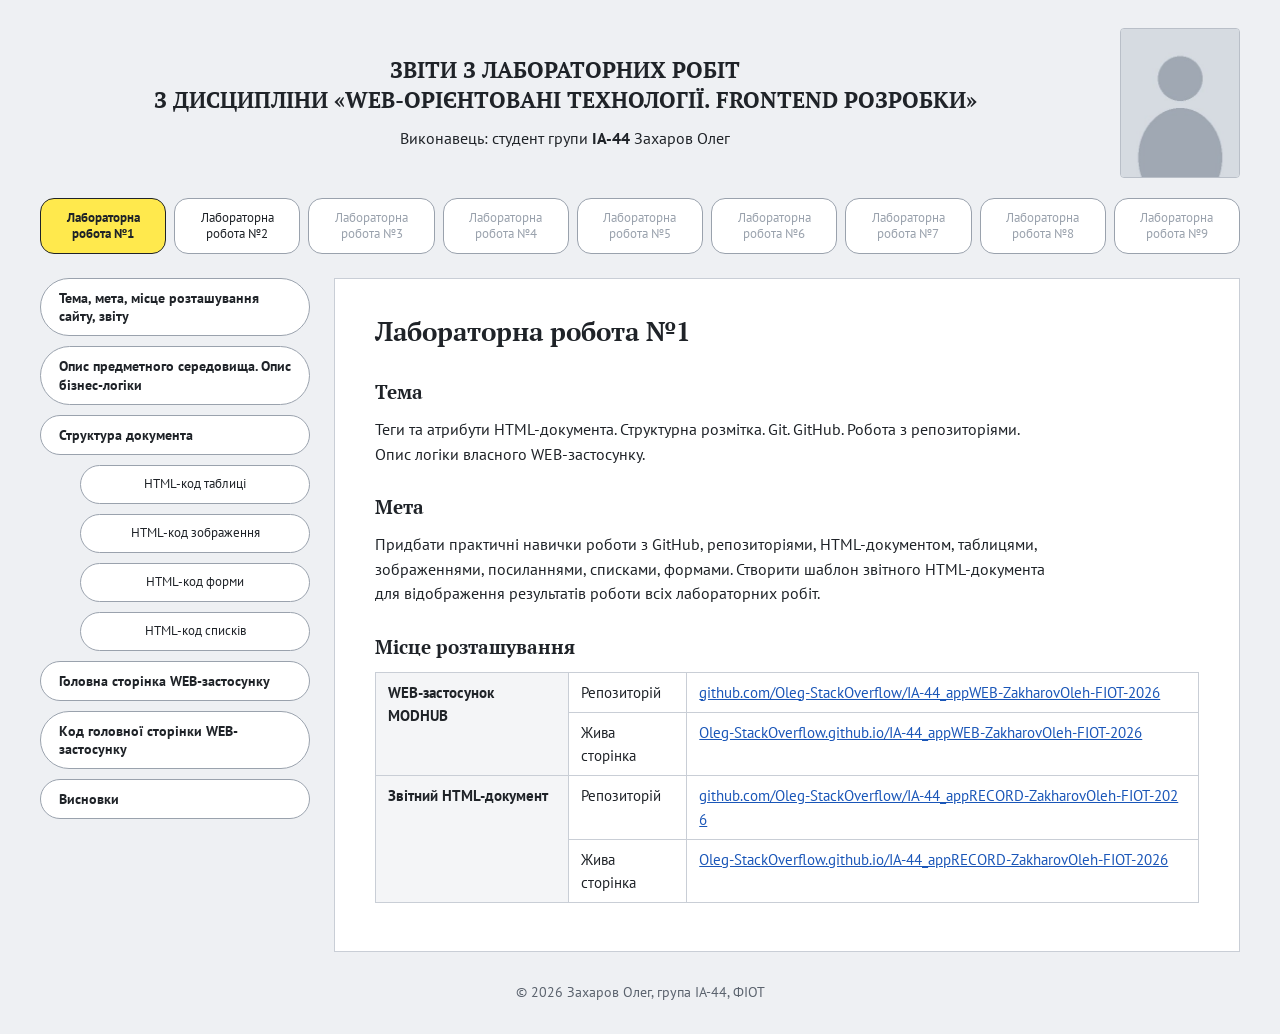
==== commit dfec9817: "Звіт Лаб2" ====
--- a/index.html
+++ b/index.html
@@ -23,7 +23,7 @@
     <!-- Навігація по лабораторних роботах -->
     <nav class="labs">
         <a href="index.html" class="labs__item labs__item--active">Лабораторна робота №1</a>
-        <a href="#" class="labs__item labs__item--disabled">Лабораторна робота №2</a>
+        <a href="lab2.html" class="labs__item">Лабораторна робота №2</a>
         <a href="#" class="labs__item labs__item--disabled">Лабораторна робота №3</a>
         <a href="#" class="labs__item labs__item--disabled">Лабораторна робота №4</a>
         <a href="#" class="labs__item labs__item--disabled">Лабораторна робота №5</a>
@@ -156,10 +156,10 @@
 
     &lt;main class="container"&gt;
         &lt;section class="catalog"&gt;    &lt;!-- h1, форма пошуку, список ігор --&gt;
-        &lt;section class="popular"&gt;    &lt;!-- h2, таблиця модів із зображеннями --&gt;
+        &lt;section id="popular"&gt;       &lt;!-- h2, таблиця модів із зображеннями --&gt;
         &lt;div class="bottom"&gt;
-            &lt;section class="howto"&gt;     &lt;!-- нумерований і маркований списки --&gt;
-            &lt;section class="feedback"&gt;  &lt;!-- форма зворотного зв'язку --&gt;
+            &lt;section class="howto"&gt;  &lt;!-- нумерований і маркований списки --&gt;
+            &lt;section id="feedback"&gt;  &lt;!-- форма зворотного зв'язку --&gt;
         &lt;/div&gt;
     &lt;/main&gt;
 
@@ -329,7 +329,7 @@
             <section id="form" class="block">
                 <h2>HTML-код форми</h2>
                 <p>Форма зворотного зв'язку дозволяє користувачу надіслати запитання. Поля «Ім'я» та «Електронна пошта» обов'язкові.</p>
-<pre><code>&lt;section class="feedback"&gt;
+<pre><code>&lt;section id="feedback"&gt;
     &lt;h2&gt;Зворотний зв'язок&lt;/h2&gt;
 
     &lt;form action="#" method="post" class="feedback__form"&gt;
@@ -396,7 +396,12 @@
     &lt;h3&gt;Перед запуском&lt;/h3&gt;
     &lt;ul&gt;
         &lt;li&gt;Зробіть резервну копію збережень.&lt;/li&gt;
-        &lt;li&gt;Перевірте сумісність з іншими модами.&lt;/li&gt;
+        &lt;li&gt;Перевірте сумісність з іншими модами:
+            &lt;ul&gt;
+                &lt;li&gt;порядок завантаження модів;&lt;/li&gt;
+                &lt;li&gt;чи не змінюють моди одні й ті самі файли.&lt;/li&gt;
+            &lt;/ul&gt;
+        &lt;/li&gt;
         &lt;li&gt;Використовуйте відповідну версію гри.&lt;/li&gt;
     &lt;/ul&gt;
 &lt;/section&gt;</code></pre>
@@ -507,7 +512,7 @@
         &lt;/section&gt;
 
         &lt;!-- Таблиця популярних модів --&gt;
-        &lt;section class="popular"&gt;
+        &lt;section id="popular"&gt;
             &lt;h2&gt;Популярні моди&lt;/h2&gt;
 
             &lt;table class="mods-table"&gt;
@@ -590,13 +595,18 @@
                 &lt;h3&gt;Перед запуском&lt;/h3&gt;
                 &lt;ul&gt;
                     &lt;li&gt;Зробіть резервну копію збережень.&lt;/li&gt;
-                    &lt;li&gt;Перевірте сумісність з іншими модами.&lt;/li&gt;
+                    &lt;li&gt;Перевірте сумісність з іншими модами:
+                        &lt;ul&gt;
+                            &lt;li&gt;порядок завантаження модів;&lt;/li&gt;
+                            &lt;li&gt;чи не змінюють моди одні й ті самі файли.&lt;/li&gt;
+                        &lt;/ul&gt;
+                    &lt;/li&gt;
                     &lt;li&gt;Використовуйте відповідну версію гри.&lt;/li&gt;
                 &lt;/ul&gt;
             &lt;/section&gt;
 
             &lt;!-- Форма зворотного зв'язку --&gt;
-            &lt;section class="feedback"&gt;
+            &lt;section id="feedback"&gt;
                 &lt;h2&gt;Зворотний зв'язок&lt;/h2&gt;
 
                 &lt;form action="#" method="post" class="feedback__form"&gt;
@@ -629,6 +639,7 @@
             &lt;div class="footer__links"&gt;
                 &lt;a href="#"&gt;Конфіденційність&lt;/a&gt;
                 &lt;a href="#"&gt;Умови використання&lt;/a&gt;
+                &lt;a href="https://github.com/" target="_blank"&gt;GitHub&lt;/a&gt;
             &lt;/div&gt;
         &lt;/div&gt;
     &lt;/footer&gt;
--- a/css/style.css
+++ b/css/style.css
@@ -329,3 +329,7 @@
         white-space: normal;
     }
 }
+
+.figure-mobile img {
+    max-width: 320px;
+}
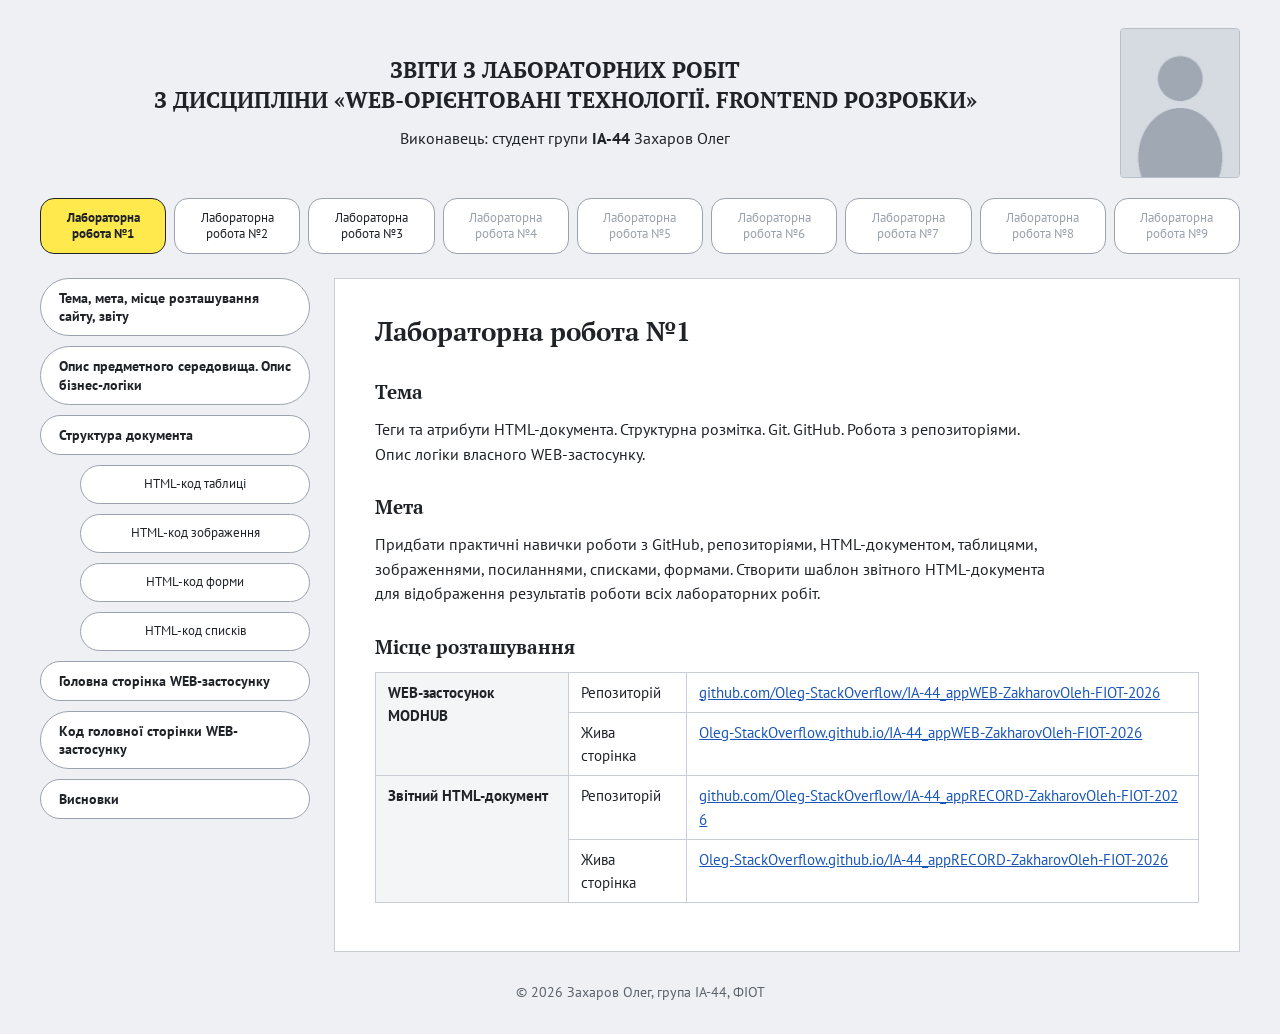
==== commit 3c93b48b: "Звіт Лаб 3" ====
--- a/index.html
+++ b/index.html
@@ -24,7 +24,7 @@
     <nav class="labs">
         <a href="index.html" class="labs__item labs__item--active">Лабораторна робота №1</a>
         <a href="lab2.html" class="labs__item">Лабораторна робота №2</a>
-        <a href="#" class="labs__item labs__item--disabled">Лабораторна робота №3</a>
+        <a href="lab3.html" class="labs__item">Лабораторна робота №3</a>
         <a href="#" class="labs__item labs__item--disabled">Лабораторна робота №4</a>
         <a href="#" class="labs__item labs__item--disabled">Лабораторна робота №5</a>
         <a href="#" class="labs__item labs__item--disabled">Лабораторна робота №6</a>
--- a/css/style.css
+++ b/css/style.css
@@ -289,8 +289,50 @@
     padding: 30px 20px;
 }
 
-/* ===== Адаптивність ===== */
-@media (max-width: 1000px) {
+/* ===== Скриншоти поруч (ЛР №3) ===== */
+.screens {
+    display: flex;
+    flex-wrap: wrap;
+    align-items: flex-start;
+    gap: 20px;
+}
+
+.screens figure {
+    flex: 1 1 260px;
+}
+
+.screens .screen-narrow {
+    flex: 0 1 260px;
+}
+
+.scheme {
+    max-width: 240px;
+}
+
+.open-link {
+    display: inline-block;
+    margin-bottom: 12px;
+    padding: 6px 14px;
+    border: 1px solid #1a56b8;
+    border-radius: 999px;
+    text-decoration: none;
+    font-size: 14px;
+}
+
+.open-link:hover {
+    background-color: #1a56b8;
+    color: #fff;
+}
+
+/* =========================================================
+   Адаптивність звіту
+   десктоп  — від 1001px
+   планшет  — 601px … 1000px
+   смартфон — до 600px
+   ========================================================= */
+
+/* ----- Планшет (оператор and) ----- */
+@media (min-width: 601px) and (max-width: 1000px) {
     .labs {
         grid-template-columns: repeat(5, 1fr);
     }
@@ -299,34 +341,122 @@
         grid-template-columns: 1fr;
     }
 
+    /* меню — у дві колонки над вмістом */
     .menu {
         position: static;
+        display: grid;
+        grid-template-columns: 1fr 1fr;
     }
 
     .menu__item--sub {
-        margin-left: 24px;
-    }
-}
-
+        margin-left: 0;
+        text-align: left;
+    }
+}
+
+/* ----- Смартфон ----- */
 @media (max-width: 600px) {
     .header {
         flex-direction: column-reverse;
+        gap: 16px;
     }
 
     .header h1 {
-        font-size: 18px;
-    }
-
+        font-size: 17px;
+    }
+
+    .header__photo {
+        width: 90px;
+        height: 112px;
+    }
+
+    /* кнопки лабораторних — одна стрічка з горизонтальною прокруткою */
     .labs {
-        grid-template-columns: repeat(3, 1fr);
+        display: flex;
+        overflow-x: auto;
+        scroll-snap-type: x mandatory;
+        padding-bottom: 6px;
+    }
+
+    .labs__item {
+        flex: 0 0 120px;
+        min-height: 48px;
+        scroll-snap-align: start;
+    }
+
+    .layout {
+        grid-template-columns: 1fr;
+        gap: 16px;
+    }
+
+    .menu {
+        position: static;
+        flex-direction: row;
+        flex-wrap: wrap;
+        gap: 8px;
+    }
+
+    .menu__item,
+    .menu__item--sub {
+        margin-left: 0;
+        padding: 8px 14px;
+        font-size: 13px;
+        text-align: left;
     }
 
     .content {
-        padding: 20px;
-    }
-
-    .theory-table td:first-child {
+        padding: 20px 16px;
+    }
+
+    .block h2 {
+        font-size: 22px;
+    }
+
+    pre {
+        font-size: 12px;
+        padding: 14px;
+    }
+
+    .theory-table td:first-child,
+    .links-table td:nth-child(2) {
         white-space: normal;
+    }
+}
+
+/* ----- Смартфон або планшет у горизонтальній орієнтації (кома — «або») ----- */
+@media (max-height: 500px) and (orientation: landscape), (max-width: 1000px) and (orientation: landscape) {
+    .menu {
+        position: static;
+    }
+}
+
+/* ----- Друк: лише вміст звіту (оператор only) ----- */
+@media only print {
+    .labs,
+    .menu,
+    .footer {
+        display: none;
+    }
+
+    .layout {
+        display: block;
+    }
+
+    .content {
+        border: none;
+        padding: 0;
+    }
+
+    pre {
+        white-space: pre-wrap;
+    }
+}
+
+/* ----- Широкі екрани без миші: більші кнопки меню (оператор not) ----- */
+@media not all and (pointer: fine) {
+    .menu__item {
+        padding-top: 12px;
+        padding-bottom: 12px;
     }
 }
 
